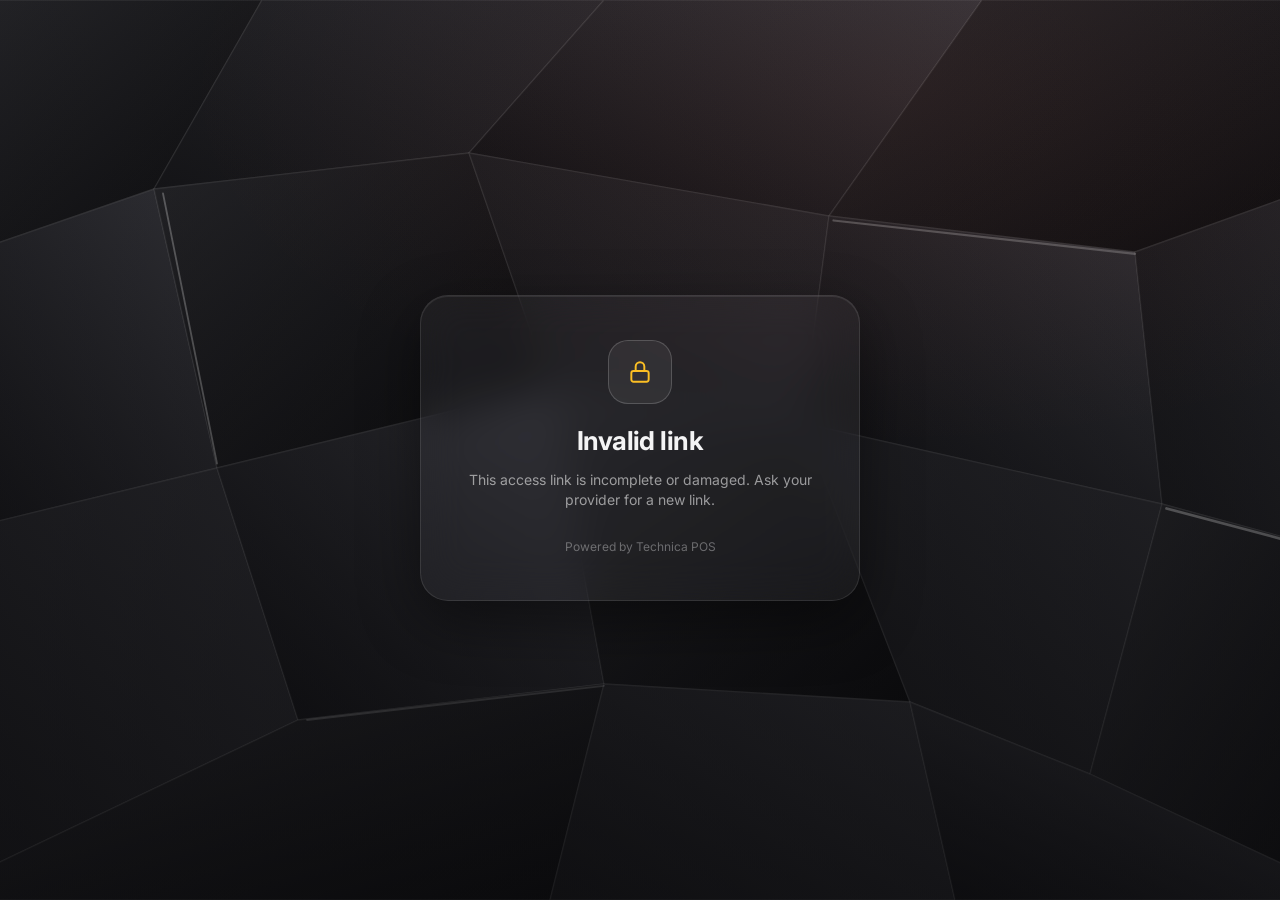
==== client.html @ 45d66b44 "Add files via upload" ====
<!DOCTYPE html>
<html lang="en">
<head>
  <meta charset="UTF-8" />
  <meta name="viewport" content="width=device-width, initial-scale=1.0" />
  <meta name="robots" content="noindex" />
  <title>POS</title>
  <link rel="icon" href="assets/favicon.svg" type="image/svg+xml" />
  <link rel="preconnect" href="https://fonts.googleapis.com" />
  <link rel="preconnect" href="https://fonts.gstatic.com" crossorigin />
  <link href="https://fonts.googleapis.com/css2?family=Inter:wght@400;500;600;700;800&display=swap" rel="stylesheet" />
  <link rel="stylesheet" href="css/styles.css" />
  <link rel="stylesheet" href="css/client.css" />
</head>
<body class="pos-body">
  <div class="bg" aria-hidden="true"></div>
  <div id="pos"></div>
  <div id="modal-root"></div>
  <div id="toast-root"></div>

  <script src="js/icons.js"></script>
  <script src="js/client.js"></script>
</body>
</html>
---- css/styles.css ----
:root {
  --bg: #08080a;
  --glass: rgba(255, 255, 255, 0.045);
  --glass-strong: rgba(255, 255, 255, 0.075);
  --glass-hover: rgba(255, 255, 255, 0.09);
  --border: rgba(255, 255, 255, 0.10);
  --border-strong: rgba(255, 255, 255, 0.18);
  --text: #f4f4f5;
  --muted: rgba(244, 244, 245, 0.58);
  --faint: rgba(244, 244, 245, 0.36);
  --accent: #f0533a;
  --accent-2: #f97316;
  --green: #34d399;
  --amber: #fbbf24;
  --red: #f87171;
  --blue: #60a5fa;
  --violet: #a78bfa;
  --radius: 20px;
  --radius-sm: 12px;
  --shadow: 0 20px 60px rgba(0, 0, 0, 0.45), inset 0 1px 0 rgba(255, 255, 255, 0.08);
  --blur: blur(22px) saturate(140%);
}

* { box-sizing: border-box; margin: 0; padding: 0; }
html, body { height: 100%; }
body {
  font-family: 'Inter', system-ui, -apple-system, Segoe UI, Roboto, sans-serif;
  background: var(--bg);
  color: var(--text);
  font-size: 14px;
  line-height: 1.45;
  -webkit-font-smoothing: antialiased;
}
.bg {
  position: fixed; inset: 0; z-index: -1;
  background: url('../assets/bg.svg') center / cover no-repeat, var(--bg);
}
.bg::after {
  content: ''; position: absolute; inset: 0;
  background: radial-gradient(1200px 600px at 70% 10%, rgba(240, 83, 58, 0.06), transparent 60%),
              linear-gradient(180deg, rgba(8, 8, 10, 0.15), rgba(8, 8, 10, 0.55));
}
a { color: inherit; text-decoration: none; }
button, input, select, textarea { font: inherit; color: inherit; }
button { cursor: pointer; background: none; border: none; }
.ic { flex-shrink: 0; display: block; }

/* ---------- Glass primitives ---------- */
.glass {
  background: var(--glass);
  border: 1px solid var(--border);
  border-radius: var(--radius);
  backdrop-filter: var(--blur);
  -webkit-backdrop-filter: var(--blur);
  box-shadow: var(--shadow);
}
.card { padding: 22px; }
.card-head { display: flex; align-items: center; justify-content: space-between; gap: 12px; margin-bottom: 18px; flex-wrap: wrap; }
.card-title { font-size: 15px; font-weight: 600; letter-spacing: -0.01em; }
.card-sub { color: var(--muted); font-size: 12.5px; margin-top: 2px; }

.btn {
  display: inline-flex; align-items: center; justify-content: center; gap: 8px;
  height: 40px; padding: 0 18px; border-radius: 999px;
  background: var(--glass-strong); border: 1px solid var(--border-strong);
  font-weight: 500; font-size: 13.5px; white-space: nowrap;
  transition: background .2s, transform .15s, border-color .2s;
}
.btn:hover { background: var(--glass-hover); border-color: rgba(255,255,255,.28); }
.btn:active { transform: scale(0.98); }
.btn-primary {
  background: linear-gradient(135deg, var(--accent), var(--accent-2));
  border-color: transparent; color: #fff;
  box-shadow: 0 8px 24px rgba(240, 83, 58, 0.3);
}
.btn-primary:hover { background: linear-gradient(135deg, #f46349, #fb8a3c); border-color: transparent; }
.btn-ghost { background: transparent; border-color: transparent; }
.btn-ghost:hover { background: var(--glass); }
.btn-sm { height: 32px; padding: 0 12px; font-size: 12.5px; }
.btn-icon { width: 40px; padding: 0; }
.btn-sm.btn-icon { width: 32px; }
.btn-danger:hover { color: var(--red); border-color: rgba(248,113,113,.4); }

.pill {
  display: inline-flex; align-items: center; gap: 6px;
  padding: 3px 10px; border-radius: 999px; font-size: 11.5px; font-weight: 600;
  border: 1px solid; white-space: nowrap;
}
.pill::before { content: ''; width: 6px; height: 6px; border-radius: 50%; background: currentColor; }
.pill.green { color: var(--green); background: rgba(52,211,153,.1); border-color: rgba(52,211,153,.25); }
.pill.amber { color: var(--amber); background: rgba(251,191,36,.1); border-color: rgba(251,191,36,.25); }
.pill.red { color: var(--red); background: rgba(248,113,113,.1); border-color: rgba(248,113,113,.25); }
.pill.blue { color: var(--blue); background: rgba(96,165,250,.1); border-color: rgba(96,165,250,.25); }
.pill.gray { color: var(--muted); background: rgba(255,255,255,.05); border-color: var(--border); }
.pill.violet { color: var(--violet); background: rgba(167,139,250,.1); border-color: rgba(167,139,250,.25); }

.tag { font-size: 11.5px; color: var(--muted); padding: 2px 9px; border-radius: 999px; background: rgba(255,255,255,.06); border: 1px solid var(--border); white-space: nowrap; }

.avatar {
  width: 34px; height: 34px; border-radius: 10px; flex-shrink: 0;
  display: grid; place-items: center; font-size: 12px; font-weight: 700; color: #fff;
}
.avatar.lg { width: 60px; height: 60px; border-radius: 16px; font-size: 20px; }

/* ---------- Inputs ---------- */
.field { display: flex; flex-direction: column; gap: 6px; }
.field label { font-size: 12px; color: var(--muted); font-weight: 500; }
.input, select.input, textarea.input {
  height: 42px; padding: 0 14px; border-radius: var(--radius-sm);
  background: rgba(0,0,0,.25); border: 1px solid var(--border);
  outline: none; transition: border-color .2s, background .2s; width: 100%;
}
textarea.input { height: auto; min-height: 84px; padding: 12px 14px; resize: vertical; }
select.input { appearance: none; padding-right: 36px;
  background-image: url("data:image/svg+xml,%3Csvg xmlns='http://www.w3.org/2000/svg' width='16' height='16' viewBox='0 0 24 24' fill='none' stroke='%23aaa' stroke-width='2'%3E%3Cpath d='m6 9 6 6 6-6'/%3E%3C/svg%3E");
  background-repeat: no-repeat; background-position: right 12px center; }
select.input option { background: #18181b; }
.input:focus { border-color: rgba(240,83,58,.6); background: rgba(0,0,0,.35); }
.input::placeholder { color: var(--faint); }

.search {
  display: flex; align-items: center; gap: 8px; height: 40px; padding: 0 14px;
  border-radius: 999px; background: rgba(0,0,0,.25); border: 1px solid var(--border); min-width: 220px;
}
.search input { background: none; border: none; outline: none; width: 100%; }
.search .ic { color: var(--faint); }

.seg { display: inline-flex; padding: 3px; border-radius: 999px; background: rgba(0,0,0,.3); border: 1px solid var(--border); gap: 2px; flex-wrap: wrap; }
.seg button { padding: 6px 13px; border-radius: 999px; font-size: 12.5px; color: var(--muted); font-weight: 500; transition: .2s; }
.seg button.active { background: rgba(255,255,255,.12); color: var(--text); }
.seg button:hover:not(.active) { color: var(--text); }

/* ---------- Login ---------- */
.login-wrap { min-height: 100vh; display: grid; place-items: center; padding: 24px; }
.login-brand { position: fixed; top: 24px; left: 28px; display: flex; align-items: center; gap: 10px; font-weight: 700; }
.login-card {
  position: relative; width: min(880px, 100%); min-height: 500px; overflow: hidden;
  display: grid; grid-template-columns: 1fr 1fr;
  border-radius: 28px;
}
.login-card .pane { padding: 56px 52px; display: flex; flex-direction: column; justify-content: center; transition: opacity .5s ease, transform .6s cubic-bezier(.7,0,.2,1); }
.login-card h1 { font-size: 30px; font-weight: 700; letter-spacing: -0.02em; margin-bottom: 26px; }
.login-card .welcome h2 { font-size: 36px; font-weight: 800; line-height: 1.05; letter-spacing: -0.02em; margin-bottom: 14px; }
.login-card .welcome p { color: var(--muted); max-width: 260px; margin-bottom: 26px; }
.line-input { display: flex; align-items: center; gap: 12px; border-bottom: 1px solid var(--border-strong); padding: 12px 2px; margin-bottom: 14px; transition: border-color .2s; }
.line-input:focus-within { border-color: var(--accent); }
.line-input input { flex: 1; background: none; border: none; outline: none; min-width: 0; }
.line-input .ic { color: var(--muted); }
.login-card .btn-block { width: 100%; height: 46px; margin-top: 14px; }
.login-meta { text-align: center; color: var(--muted); font-size: 12.5px; margin-top: 18px; }
.login-meta a, .login-meta button { color: var(--text); font-weight: 600; text-decoration: underline; text-underline-offset: 3px; }
.login-meta .forgot { display: block; margin-top: 6px; color: var(--faint); font-weight: 400; text-decoration: none; font-size: 12px; }
.login-hint { margin-top: 18px; font-size: 12px; color: var(--faint); text-align: center; padding: 10px; border: 1px dashed var(--border); border-radius: 12px; }
.login-error { color: var(--red); font-size: 12.5px; min-height: 18px; margin-top: 4px; }

/* Sliding glass panel */
.slider {
  position: absolute; top: 0; bottom: 0; left: 50%; width: 50%;
  background: linear-gradient(135deg, rgba(255,255,255,.10), rgba(255,255,255,.03));
  border-left: 1px solid var(--border-strong);
  clip-path: polygon(8% 0, 100% 0, 100% 100%, 0 100%);
  transition: transform .7s cubic-bezier(.7,0,.2,1), clip-path .7s cubic-bezier(.7,0,.2,1);
  z-index: 1; pointer-events: none;
}
.login-card.signup .slider { transform: translateX(-100%); clip-path: polygon(0 0, 100% 0, 92% 100%, 0 100%); }
.login-card .pane { position: relative; z-index: 2; }
.login-card .p-login { grid-column: 1; grid-row: 1; }
.login-card .p-hello { grid-column: 2; grid-row: 1; }
.login-card .p-welcome { grid-column: 1; grid-row: 1; }
.login-card .p-signup { grid-column: 2; grid-row: 1; }
.login-card .p-welcome, .login-card .p-signup { opacity: 0; pointer-events: none; }
.login-card.signup .p-login, .login-card.signup .p-hello { opacity: 0; pointer-events: none; }
.login-card.signup .p-welcome, .login-card.signup .p-signup { opacity: 1; pointer-events: auto; }
.login-card .p-login { transform: translateX(0); }
.login-card.signup .p-login { transform: translateX(-30px); }
.login-card .p-signup { transform: translateX(30px); }
.login-card.signup .p-signup { transform: translateX(0); }

/* ---------- Shell / Navbar ---------- */
.shell { max-width: 1320px; margin: 0 auto; padding: 18px 24px 60px; }
.navbar {
  position: sticky; top: 14px; z-index: 50;
  display: flex; align-items: center; gap: 10px;
  height: 60px; padding: 0 10px 0 18px; border-radius: 999px; margin-bottom: 28px;
  background: rgba(20, 20, 23, 0.55);
}
.brand { display: flex; align-items: center; gap: 10px; font-weight: 700; letter-spacing: -0.01em; margin-right: 14px; white-space: nowrap; }
.brand-mark {
  width: 32px; height: 32px; border-radius: 10px; display: grid; place-items: center; color: #fff;
  background: linear-gradient(135deg, var(--accent), var(--accent-2));
  box-shadow: 0 6px 16px rgba(240,83,58,.35);
}
.brand small { display: block; font-size: 10px; letter-spacing: .14em; color: var(--muted); font-weight: 600; }
.nav-links { display: flex; align-items: center; gap: 2px; position: relative; }
.nav-link {
  position: relative; display: flex; align-items: center; gap: 8px;
  padding: 9px 15px; border-radius: 999px; color: var(--muted); font-weight: 500; transition: color .2s, background .2s;
}
.nav-link:hover { color: var(--text); background: rgba(255,255,255,.05); }
.nav-link.active { color: var(--text); background: rgba(255,255,255,.1); box-shadow: inset 0 1px 0 rgba(255,255,255,.1); }
.nav-link.active::after { content: ''; position: absolute; left: 50%; bottom: 3px; width: 4px; height: 4px; margin-left: -2px; border-radius: 50%; background: var(--accent); }
.nav-right { margin-left: auto; display: flex; align-items: center; gap: 8px; }
.nav-search { min-width: 0; width: 200px; height: 38px; }
.user-chip { display: flex; align-items: center; gap: 10px; padding: 4px 4px 4px 4px; border-radius: 999px; position: relative; }
.user-chip .avatar { width: 34px; height: 34px; border-radius: 50%; background: linear-gradient(135deg, var(--accent), var(--accent-2)); }
.user-menu {
  position: absolute; right: 0; top: calc(100% + 10px); width: 220px; padding: 8px;
  display: none; flex-direction: column; gap: 2px; background: rgba(24,24,27,.85);
}
.user-menu.open { display: flex; }
.user-menu .who { padding: 10px 12px; border-bottom: 1px solid var(--border); margin-bottom: 6px; }
.user-menu .who b { display: block; }
.user-menu .who span { color: var(--muted); font-size: 12px; }
.menu-item { display: flex; align-items: center; gap: 10px; padding: 9px 12px; border-radius: 10px; color: var(--muted); width: 100%; text-align: left; }
.menu-item:hover { background: rgba(255,255,255,.06); color: var(--text); }
.nav-burger { display: none; }
.mobile-nav { display: none; }

/* ---------- Page ---------- */
.page-head { display: flex; align-items: flex-end; justify-content: space-between; gap: 16px; margin-bottom: 22px; flex-wrap: wrap; }
.page-head h1 { font-size: 28px; font-weight: 700; letter-spacing: -0.025em; }
.page-head p { color: var(--muted); margin-top: 4px; }
.page-actions { display: flex; gap: 10px; flex-wrap: wrap; }
.crumb { display: inline-flex; align-items: center; gap: 6px; color: var(--muted); font-size: 13px; margin-bottom: 14px; }
.crumb:hover { color: var(--text); }

.grid { display: grid; gap: 18px; }
.stats { grid-template-columns: repeat(4, 1fr); margin-bottom: 18px; }
.stat { padding: 20px 22px; transition: transform .25s, border-color .25s; }
.stat:hover { transform: translateY(-4px); border-color: var(--border-strong); }
.stat-top { display: flex; align-items: center; justify-content: space-between; color: var(--muted); font-size: 13px; }
.stat-icon { width: 36px; height: 36px; border-radius: 11px; display: grid; place-items: center; background: rgba(255,255,255,.06); border: 1px solid var(--border); color: var(--text); }
.stat-value { font-size: 28px; font-weight: 700; letter-spacing: -0.02em; margin: 10px 0 4px; }
.stat-change { font-size: 12.5px; color: var(--green); display: flex; align-items: center; gap: 4px; }
.stat-change.down { color: var(--red); }
.stat-change span { color: var(--faint); margin-left: 2px; }

.row-2-1 { grid-template-columns: 2fr 1fr; margin-bottom: 18px; }
.row-1-1 { grid-template-columns: 1fr 1fr; }

/* Chart */
.chart-wrap { position: relative; height: 230px; }
.chart-wrap svg { width: 100%; height: 100%; overflow: visible; }
.chart-tip { position: absolute; pointer-events: none; padding: 8px 12px; border-radius: 10px; background: rgba(24,24,27,.92); border: 1px solid var(--border-strong); font-size: 12px; white-space: nowrap; transform: translate(-50%, -120%); opacity: 0; transition: opacity .15s; }
.chart-tip b { display: block; font-size: 13px; }

.donut-wrap { display: flex; flex-direction: column; align-items: center; gap: 20px; }
.donut { position: relative; width: 160px; height: 160px; }
.donut-center { position: absolute; inset: 0; display: grid; place-content: center; text-align: center; }
.donut-center b { font-size: 26px; font-weight: 700; }
.donut-center span { font-size: 11px; color: var(--muted); letter-spacing: .08em; text-transform: uppercase; }
.legend { width: 100%; display: flex; flex-direction: column; gap: 9px; }
.legend-row { display: flex; align-items: center; gap: 10px; font-size: 13px; }
.legend-row i { width: 9px; height: 9px; border-radius: 50%; }
.legend-row span { color: var(--muted); }
.legend-row b { margin-left: auto; font-weight: 600; }

/* Tables */
.table-wrap { overflow-x: auto; margin: 0 -22px; padding: 0 22px; }
table { width: 100%; border-collapse: collapse; min-width: 640px; }
th { text-align: left; font-size: 11px; font-weight: 600; letter-spacing: .08em; text-transform: uppercase; color: var(--faint); padding: 0 12px 12px; border-bottom: 1px solid var(--border); white-space: nowrap; }
td { padding: 13px 12px; border-bottom: 1px solid rgba(255,255,255,.05); vertical-align: middle; }
tr:last-child td { border-bottom: none; }
tbody tr { transition: background .15s; }
tbody tr.clickable { cursor: pointer; }
tbody tr.clickable:hover { background: rgba(255,255,255,.04); }
th:first-child, td:first-child { padding-left: 0; }
th:last-child, td:last-child { padding-right: 0; }
.cell-main { display: flex; align-items: center; gap: 12px; }
.cell-main b { font-weight: 600; display: block; }
.cell-main small { color: var(--faint); font-size: 12px; }
.mono { font-family: ui-monospace, 'SF Mono', Menlo, monospace; font-size: 12.5px; color: var(--muted); }
.num { text-align: right; font-variant-numeric: tabular-nums; }
.muted { color: var(--muted); }
.empty { text-align: center; color: var(--muted); padding: 40px 0; }

/* Feed */
.feed { display: flex; flex-direction: column; gap: 4px; }
.feed-item { display: flex; gap: 12px; padding: 10px; border-radius: 12px; transition: background .15s; cursor: pointer; }
.feed-item:hover { background: rgba(255,255,255,.04); }
.feed-icon { width: 30px; height: 30px; border-radius: 9px; display: grid; place-items: center; background: rgba(255,255,255,.06); border: 1px solid var(--border); flex-shrink: 0; }
.feed-item b { font-weight: 500; display: block; font-size: 13.5px; }
.feed-item span { font-size: 12px; color: var(--faint); }
.feed-item .amt { margin-left: auto; font-weight: 600; font-variant-numeric: tabular-nums; white-space: nowrap; }

/* Toolbar */
.toolbar { display: flex; align-items: center; gap: 12px; flex-wrap: wrap; margin-bottom: 18px; }
.toolbar .search { flex: 1; max-width: 360px; }
.toolbar .spacer { flex: 1; }

/* Customer cards */
.cust-grid { grid-template-columns: repeat(auto-fill, minmax(290px, 1fr)); }
.cust-card { padding: 20px; cursor: pointer; transition: transform .25s, border-color .25s, background .25s; display: flex; flex-direction: column; gap: 16px; }
.cust-card:hover { transform: translateY(-4px); border-color: var(--border-strong); background: rgba(255,255,255,.06); }
.cust-card .top { display: flex; gap: 12px; align-items: flex-start; }
.cust-card .top b { font-size: 15px; font-weight: 600; display: block; }
.cust-card .top span { font-size: 12.5px; color: var(--muted); }
.cust-card .top .pill { margin-left: auto; }
.cust-card .meta { display: grid; grid-template-columns: repeat(3, 1fr); gap: 8px; padding-top: 14px; border-top: 1px solid var(--border); }
.cust-card .meta div span { display: block; font-size: 11px; color: var(--faint); text-transform: uppercase; letter-spacing: .06em; }
.cust-card .meta div b { font-weight: 600; font-size: 14px; }

/* Customer detail */
.hero { padding: 26px; display: flex; gap: 20px; align-items: center; flex-wrap: wrap; margin-bottom: 18px; }
.hero h1 { font-size: 26px; font-weight: 700; letter-spacing: -0.02em; display: flex; align-items: center; gap: 12px; flex-wrap: wrap; }
.hero .sub { display: flex; gap: 16px; flex-wrap: wrap; color: var(--muted); margin-top: 8px; font-size: 13px; }
.hero .sub span { display: inline-flex; align-items: center; gap: 6px; }
.hero .page-actions { margin-left: auto; }
.tabs { margin-bottom: 18px; }
.info-list { display: flex; flex-direction: column; }
.info-list div { display: flex; justify-content: space-between; gap: 12px; padding: 11px 0; border-bottom: 1px solid rgba(255,255,255,.05); }
.info-list div:last-child { border-bottom: none; }
.info-list span { color: var(--muted); }
.info-list b { font-weight: 500; text-align: right; }

/* Contacts */
.contact-grid { grid-template-columns: repeat(auto-fill, minmax(260px, 1fr)); }
.contact-card { padding: 20px; display: flex; flex-direction: column; gap: 14px; transition: border-color .2s; }
.contact-card:hover { border-color: var(--border-strong); }
.contact-card .top { display: flex; gap: 12px; align-items: center; }
.contact-card .top b { display: block; font-weight: 600; }
.contact-card .top span { font-size: 12.5px; color: var(--muted); }
.contact-card .lines { display: flex; flex-direction: column; gap: 8px; font-size: 13px; color: var(--muted); }
.contact-card .lines a, .contact-card .lines div { display: flex; align-items: center; gap: 8px; overflow: hidden; }
.contact-card .lines a:hover { color: var(--text); }
.contact-card .lines a span { overflow: hidden; text-overflow: ellipsis; white-space: nowrap; }
.contact-card .foot { display: flex; align-items: center; gap: 8px; padding-top: 12px; border-top: 1px solid var(--border); }
.contact-card .foot .company { font-size: 12.5px; color: var(--muted); display: flex; align-items: center; gap: 6px; overflow: hidden; white-space: nowrap; text-overflow: ellipsis; }
.contact-card .foot .company:hover { color: var(--text); }
.contact-card .foot .btn { margin-left: auto; }

/* Sale order form */
.so-layout { grid-template-columns: 1fr 340px; align-items: start; }
.form-grid { display: grid; grid-template-columns: repeat(3, 1fr); gap: 14px; }
.lines-table td { padding: 8px 6px; }
.lines-table th { padding: 0 6px 10px; }
.lines-table .input { height: 38px; padding: 0 10px; }
.lines-table select.input { padding-right: 30px; }
.lines-table td:first-child { min-width: 260px; }
.lines-table input[type=number] { width: 84px; text-align: right; }
.summary { position: sticky; top: 96px; }
.summary-row { display: flex; justify-content: space-between; padding: 9px 0; color: var(--muted); font-variant-numeric: tabular-nums; }
.summary-row b { color: var(--text); font-weight: 500; }
.summary-total { display: flex; justify-content: space-between; align-items: baseline; padding-top: 16px; margin-top: 8px; border-top: 1px solid var(--border); }
.summary-total span { color: var(--muted); }
.summary-total b { font-size: 28px; font-weight: 700; letter-spacing: -0.02em; }
.summary .btn { width: 100%; margin-top: 10px; }
.cust-mini { display: flex; gap: 12px; align-items: center; padding: 12px; border-radius: 14px; background: rgba(0,0,0,.2); border: 1px solid var(--border); margin-bottom: 14px; }
.cust-mini b { display: block; font-weight: 600; }
.cust-mini span { font-size: 12px; color: var(--muted); }

/* Status steps */
.steps { display: flex; gap: 6px; flex-wrap: wrap; }
.step { display: flex; align-items: center; gap: 8px; padding: 7px 14px 7px 10px; border-radius: 999px; font-size: 12.5px; color: var(--faint); border: 1px solid var(--border); }
.step i { width: 20px; height: 20px; border-radius: 50%; display: grid; place-items: center; background: rgba(255,255,255,.06); font-style: normal; font-size: 11px; }
.step.done { color: var(--text); }
.step.done i { background: var(--green); color: #052e1c; }
.step.current { color: var(--text); border-color: rgba(240,83,58,.5); background: rgba(240,83,58,.08); }
.step.current i { background: var(--accent); color: #fff; }

/* Modal */
.modal-back { position: fixed; inset: 0; background: rgba(0,0,0,.55); backdrop-filter: blur(4px); z-index: 100; display: grid; place-items: center; padding: 20px; animation: fade .2s; }
.modal { width: min(520px, 100%); max-height: calc(100vh - 40px); overflow: auto; padding: 26px; background: rgba(28,28,32,.85); animation: pop .25s cubic-bezier(.2,.9,.3,1.2); }
.modal h2 { font-size: 19px; font-weight: 700; margin-bottom: 4px; }
.modal .card-sub { margin-bottom: 20px; }
.modal .form-grid { grid-template-columns: 1fr 1fr; }
.modal .full { grid-column: 1 / -1; }
.modal-actions { display: flex; justify-content: flex-end; gap: 10px; margin-top: 22px; }
.check { display: flex; align-items: center; gap: 10px; font-size: 13px; color: var(--muted); cursor: pointer; }
.check input { accent-color: var(--accent); width: 16px; height: 16px; }

/* Toast */
#toast-root { position: fixed; bottom: 24px; left: 50%; transform: translateX(-50%); z-index: 200; display: flex; flex-direction: column; gap: 8px; align-items: center; }
.toast { display: flex; align-items: center; gap: 10px; padding: 12px 18px; border-radius: 999px; background: rgba(24,24,27,.9); border: 1px solid var(--border-strong); box-shadow: var(--shadow); animation: up .3s; font-size: 13.5px; }
.toast .ic { color: var(--green); }

@keyframes fade { from { opacity: 0; } }
@keyframes pop { from { opacity: 0; transform: scale(.96) translateY(10px); } }
@keyframes up { from { opacity: 0; transform: translateY(12px); } }
.view { animation: up .35s ease; }

/* ---------- Responsive ---------- */
@media (max-width: 1100px) {
  .nav-search { display: none; }
  .so-layout { grid-template-columns: 1fr; }
  .summary { position: static; }
}
@media (max-width: 960px) {
  .stats { grid-template-columns: repeat(2, 1fr); }
  .row-2-1, .row-1-1 { grid-template-columns: 1fr; }
  .nav-links { display: none; }
  .nav-burger { display: inline-flex; }
  .mobile-nav { display: none; position: sticky; top: 84px; z-index: 49; margin: -18px 0 22px; padding: 8px; flex-direction: column; gap: 2px; background: rgba(20,20,23,.85); }
  .mobile-nav.open { display: flex; }
  .mobile-nav .nav-link { padding: 12px 14px; border-radius: 12px; }
  .mobile-nav .nav-link.active::after { display: none; }
}
@media (max-width: 720px) {
  .shell { padding: 12px 14px 50px; }
  .navbar { top: 10px; height: 56px; padding: 0 8px 0 14px; margin-bottom: 22px; }
  .brand small { display: none; }
  .page-head h1 { font-size: 23px; }
  .stats { gap: 12px; }
  .stat { padding: 16px; }
  .stat-value { font-size: 22px; }
  .card { padding: 18px; }
  .table-wrap { margin: 0 -18px; padding: 0 18px; }
  .form-grid, .modal .form-grid { grid-template-columns: 1fr; }
  .toolbar .search { max-width: none; min-width: 100%; }
  .hero .page-actions { margin-left: 0; width: 100%; }
  .login-card { grid-template-columns: 1fr; min-height: 0; }
  .login-card .pane { padding: 36px 26px; grid-column: 1 !important; }
  .login-card .p-login, .login-card .p-signup { grid-row: 1; }
  .login-card .p-hello, .login-card .p-welcome { grid-row: 2; padding-top: 28px; border-top: 1px solid var(--border); background: rgba(255,255,255,.04); }
  .login-card .slider { display: none; }
  .login-card.signup .p-login, .login-card.signup .p-hello { display: none; }
  .login-card:not(.signup) .p-signup, .login-card:not(.signup) .p-welcome { display: none; }
  .login-card .welcome h2 { font-size: 28px; }
  .login-brand { position: static; margin-bottom: 18px; }
  .login-wrap { display: flex; flex-direction: column; justify-content: center; }
}
@media (max-width: 420px) {
  .stats { grid-template-columns: 1fr 1fr; }
  .stat-top span { font-size: 12px; }
  .user-chip .name { display: none; }
}
@media (max-width: 720px) { .hide-sm { display: none; } .navbar .btn-primary.btn-sm { width: 34px; padding: 0; } }
@media print { .navbar, .mobile-nav, .page-actions, .crumb, .steps, .bg { display: none !important; } body { background: #fff; color: #000; } .glass { box-shadow: none; border-color: #ddd; background: #fff; } }
.grid > * { min-width: 0; }
.stat-change.down .ic { transform: rotate(90deg); }
@media (min-width: 961px) { .chart-wrap { height: 300px; } }

/* ---------- Licensing & access ---------- */
.lic-grid { display: flex; gap: 22px; flex-wrap: wrap; }
.lic-grid .seg { align-self: flex-start; }
.lic-hint { display: flex; align-items: flex-start; gap: 8px; margin-top: 14px; padding: 11px 14px; border-radius: 12px; background: rgba(0,0,0,.2); border: 1px solid var(--border); color: var(--muted); font-size: 12.5px; }
.lic-hint .ic { margin-top: 2px; color: var(--accent-2); }
.unit-suffix { font-size: 11px; color: var(--faint); margin-top: 3px; }
.access-box { display: flex; flex-direction: column; padding: 4px 14px; border-radius: 14px; background: rgba(0,0,0,.22); border: 1px solid var(--border); }
.access-row { display: flex; justify-content: space-between; align-items: center; gap: 12px; padding: 10px 0; border-bottom: 1px solid rgba(255,255,255,.05); font-size: 13px; }
.access-row:last-child { border-bottom: none; }
.access-row span { color: var(--muted); }
.access-row b { font-weight: 500; text-align: right; }
.access-row a:hover { color: var(--text); text-decoration: underline; }
.notice { margin-top: 12px; padding: 11px 14px; border-radius: 12px; font-size: 12.5px; color: var(--amber); background: rgba(251,191,36,.08); border: 1px solid rgba(251,191,36,.25); }
.link-field { display: flex; gap: 8px; }
.link-field .input { font-family: ui-monospace, Menlo, monospace; font-size: 12px; color: var(--muted); }
.share-row { display: flex; gap: 8px; flex-wrap: wrap; margin-top: 12px; }
.access-card { display: flex; align-items: center; justify-content: space-between; gap: 16px; flex-wrap: wrap; }
.access-card-main { display: flex; align-items: center; gap: 14px; min-width: 0; }
.access-card .card-sub { margin-top: 4px; }
---- css/client.css ----
/* Customer POS — builds on styles.css tokens and glass primitives */
.pos-body { overflow-x: hidden; }
#pos { max-width: 1480px; margin: 0 auto; padding: 14px 18px 18px; min-height: 100vh; display: flex; flex-direction: column; }

/* Top bar */
.pos-top { display: flex; align-items: center; gap: 14px; height: 64px; padding: 0 10px 0 12px; border-radius: 999px; margin-bottom: 16px; background: rgba(20,20,23,.55); }
.pos-brand { display: flex; align-items: center; gap: 12px; min-width: 0; }
.pos-brand b { display: block; font-weight: 700; white-space: nowrap; overflow: hidden; text-overflow: ellipsis; }
.pos-brand span { display: block; font-size: 11.5px; color: var(--muted); white-space: nowrap; }
.pos-logo { width: 42px; height: 42px; border-radius: 50%; display: grid; place-items: center; font-weight: 800; font-size: 14px; color: #fff; flex-shrink: 0;
  background: linear-gradient(135deg, var(--accent), var(--accent-2)); box-shadow: 0 6px 16px rgba(240,83,58,.35); }
.pos-tabs { display: flex; gap: 4px; margin-left: 18px; padding: 4px; border-radius: 999px; background: rgba(0,0,0,.25); border: 1px solid var(--border); }
.pos-tabs button { display: flex; align-items: center; gap: 8px; padding: 8px 16px; border-radius: 999px; color: var(--muted); font-weight: 500; transition: .2s; }
.pos-tabs button.active { background: rgba(255,255,255,.12); color: var(--text); }
.pos-tabs button:hover:not(.active) { color: var(--text); }
.pos-right { margin-left: auto; display: flex; align-items: center; gap: 10px; }
.lic-chip { display: flex; align-items: center; gap: 7px; height: 34px; padding: 0 13px; border-radius: 999px; font-size: 12px; color: var(--muted); background: rgba(255,255,255,.05); border: 1px solid var(--border); white-space: nowrap; }
.lic-chip:hover { color: var(--text); }
.lic-chip.warn { color: var(--amber); border-color: rgba(251,191,36,.35); background: rgba(251,191,36,.08); }
.pos-clock { font-variant-numeric: tabular-nums; font-weight: 600; padding: 0 6px; }
.avatar.cashier { width: 40px; height: 40px; border-radius: 50%; background: linear-gradient(135deg, #3b82f6, #6366f1); }

#pos-main { flex: 1; display: flex; flex-direction: column; min-height: 0; }

/* Register layout */
.pos-grid { flex: 1; display: grid; grid-template-columns: 1fr 390px; gap: 16px; min-height: 0; height: calc(100vh - 110px); }
.pos-menu { display: flex; flex-direction: column; min-height: 0; }
.pos-tools { display: flex; gap: 10px; margin-bottom: 12px; }
.pos-tools .search { flex: 1; max-width: 420px; }
.cat-row { display: flex; gap: 8px; overflow-x: auto; padding-bottom: 4px; margin-bottom: 14px; scrollbar-width: none; }
.cat-row::-webkit-scrollbar { display: none; }
.cat-row button { flex-shrink: 0; padding: 9px 18px; border-radius: 999px; font-weight: 500; color: var(--muted); background: var(--glass); border: 1px solid var(--border); backdrop-filter: var(--blur); -webkit-backdrop-filter: var(--blur); transition: .2s; }
.cat-row button:hover { color: var(--text); }
.cat-row button.active { color: #fff; background: linear-gradient(135deg, var(--accent), var(--accent-2)); border-color: transparent; }
.item-grid { flex: 1; overflow-y: auto; display: grid; grid-template-columns: repeat(auto-fill, minmax(150px, 1fr)); gap: 12px; align-content: start; padding: 2px 4px 20px 2px; }
.item { position: relative; display: flex; flex-direction: column; align-items: flex-start; gap: 4px; padding: 16px; min-height: 132px; text-align: left; border-radius: 18px; transition: transform .15s, border-color .2s, background .2s; }
.item:hover { border-color: var(--border-strong); background: rgba(255,255,255,.07); }
.item:active { transform: scale(.97); }
.item.bump { animation: bump .25s; }
@keyframes bump { 50% { transform: scale(.94); } }
.item-e { font-size: 30px; line-height: 1; margin-bottom: auto; }
.item-n { font-weight: 600; font-size: 13.5px; line-height: 1.25; margin-top: 12px; }
.item-p { color: var(--muted); font-size: 13px; font-variant-numeric: tabular-nums; }
.item-badge { position: absolute; top: 10px; right: 10px; min-width: 24px; height: 24px; padding: 0 7px; border-radius: 999px; display: grid; place-items: center; font-size: 12px; font-weight: 700; color: #fff; background: linear-gradient(135deg, var(--accent), var(--accent-2)); }

/* Ticket */
.ticket { display: flex; flex-direction: column; min-height: 0; padding: 18px; border-radius: 24px; background: rgba(22,22,26,.6); }
.ticket-head { display: flex; align-items: center; justify-content: space-between; margin-bottom: 14px; }
.ticket-head b { display: block; font-size: 16px; }
.ticket-head span { font-size: 12px; color: var(--muted); }
.sheet-close { display: none; }
.ticket-types { width: 100%; margin-bottom: 12px; }
.ticket-types button { flex: 1; }
.ticket-sub { display: flex; align-items: center; gap: 10px; margin-bottom: 12px; }
.ticket-sub label { display: flex; align-items: center; gap: 6px; color: var(--muted); font-size: 13px; width: 70px; flex-shrink: 0; }
.ticket-sub .input { height: 38px; }
.ticket-lines { flex: 1; overflow-y: auto; margin: 0 -6px; padding: 0 6px; min-height: 80px; border-top: 1px solid var(--border); }
.tl { display: grid; grid-template-columns: 30px 1fr auto 64px; align-items: center; gap: 10px; padding: 11px 0; border-bottom: 1px solid rgba(255,255,255,.05); }
.tl-e { font-size: 20px; text-align: center; }
.tl-n { min-width: 0; }
.tl-n b { display: block; font-weight: 500; font-size: 13.5px; white-space: nowrap; overflow: hidden; text-overflow: ellipsis; }
.tl-n span { font-size: 12px; color: var(--faint); }
.tl-t { text-align: right; font-weight: 600; font-variant-numeric: tabular-nums; }
.stepper { display: flex; align-items: center; gap: 2px; padding: 3px; border-radius: 999px; background: rgba(0,0,0,.3); border: 1px solid var(--border); }
.stepper button { width: 26px; height: 26px; border-radius: 50%; display: grid; place-items: center; color: var(--muted); }
.stepper button:hover { background: rgba(255,255,255,.1); color: var(--text); }
.stepper b { min-width: 20px; text-align: center; font-size: 13px; }
.ticket-empty { height: 100%; min-height: 140px; display: flex; flex-direction: column; align-items: center; justify-content: center; gap: 10px; color: var(--faint); font-size: 13px; }
.ticket-foot { padding-top: 10px; border-top: 1px solid var(--border); }
.ticket-foot .summary-row { padding: 5px 0; }
.ticket-foot .summary-total { padding-top: 10px; margin-top: 6px; }
.ticket-foot .summary-total b { font-size: 26px; }
.lbp { display: block; font-size: 11.5px; color: var(--faint); font-variant-numeric: tabular-nums; }
.ticket-actions { display: grid; grid-template-columns: 100px 1fr; gap: 10px; margin-top: 14px; }
.ticket-actions .btn { height: 50px; font-size: 14.5px; }
.btn:disabled { opacity: .4; pointer-events: none; }
.sheet-bar { display: none; }

/* Payment */
.pay-methods { display: grid; grid-template-columns: repeat(auto-fit, minmax(110px, 1fr)); gap: 10px; margin-bottom: 18px; }
.pay-methods button { display: flex; flex-direction: column; align-items: center; gap: 8px; padding: 16px 10px; border-radius: 16px; border: 1px solid var(--border); background: rgba(0,0,0,.2); color: var(--muted); font-weight: 500; transition: .2s; }
.pay-methods button.active { color: var(--text); border-color: rgba(240,83,58,.6); background: rgba(240,83,58,.1); }
.quick { display: flex; gap: 8px; flex-wrap: wrap; margin-top: 10px; }
.change { display: flex; justify-content: space-between; margin-top: 16px; padding: 14px 16px; border-radius: 14px; background: rgba(0,0,0,.25); border: 1px solid var(--border); color: var(--muted); }
.change b { font-size: 18px; }
.pay-note { display: flex; gap: 10px; align-items: flex-start; padding: 14px 16px; border-radius: 14px; background: rgba(0,0,0,.25); border: 1px solid var(--border); color: var(--muted); font-size: 13px; }

/* Receipt */
.rcpt { text-align: center; }
.rcpt-ok { width: 56px; height: 56px; margin: 0 auto 14px; border-radius: 50%; display: grid; place-items: center; color: #052e1c; background: var(--green); box-shadow: 0 10px 30px rgba(52,211,153,.35); }
.paper { margin-top: 18px; padding: 18px; border-radius: 14px; background: #f5f5f4; color: #18181b; text-align: left; font-family: ui-monospace, Menlo, monospace; font-size: 12.5px; display: flex; flex-direction: column; gap: 5px; }
.paper > b { text-align: center; font-size: 14px; font-family: Inter, sans-serif; }
.paper > span { text-align: center; color: #57534e; }
.paper hr { border: none; border-top: 1px dashed #a8a29e; margin: 6px 0; }
.paper > div { display: flex; justify-content: space-between; gap: 10px; }
.paper-total { font-weight: 700; font-size: 14px; }

/* Sales page */
.pos-page { padding-bottom: 30px; }

/* Lock screen */
.lock-wrap { min-height: calc(100vh - 32px); display: grid; place-items: center; padding: 20px; }
.lock-card { width: min(440px, 100%); padding: 44px 36px; text-align: center; border-radius: 28px; }
.lock-icon { width: 64px; height: 64px; margin: 0 auto 18px; border-radius: 20px; display: grid; place-items: center; background: rgba(255,255,255,.06); border: 1px solid var(--border-strong); color: var(--amber); }
.lock-biz { font-size: 12px; letter-spacing: .12em; text-transform: uppercase; color: var(--muted); margin-bottom: 8px; }
.lock-card h1 { font-size: 26px; font-weight: 700; letter-spacing: -0.02em; margin-bottom: 10px; }
.lock-card p { color: var(--muted); }
.lock-foot { margin-top: 28px; font-size: 12px; color: var(--faint); }

/* Responsive */
@media (max-width: 1100px) {
  .pos-grid { grid-template-columns: 1fr 340px; }
  .pos-clock { display: none; }
}
@media (max-width: 860px) {
  #pos { padding: 10px 12px 90px; }
  .pos-top { height: 58px; gap: 8px; }
  .pos-brand span { display: none; }
  .pos-tabs { margin-left: auto; }
  .pos-tabs button { padding: 8px 11px; }
  .pos-tabs button span { display: none; }
  .pos-right { margin-left: 0; }
  .lic-chip span { display: none; }
  .lic-chip { width: 34px; padding: 0; justify-content: center; }
  .avatar.cashier { display: none; }
  .pos-grid { display: block; height: auto; }
  .item-grid { overflow: visible; grid-template-columns: repeat(auto-fill, minmax(140px, 1fr)); gap: 10px; }
  .item { min-height: 118px; padding: 14px; }
  .ticket { position: fixed; inset: 0; z-index: 90; border-radius: 0; transform: translateY(100%); transition: transform .35s cubic-bezier(.2,.9,.3,1); background: rgba(16,16,19,.97); padding: 18px 16px calc(18px + env(safe-area-inset-bottom)); }
  .ticket.open { transform: none; }
  .sheet-close { display: inline-flex; }
  .sheet-bar { position: fixed; left: 12px; right: 12px; bottom: 14px; z-index: 80; height: 56px; padding: 0 20px 0 10px; border-radius: 999px; display: flex; align-items: center; gap: 12px; color: #fff; font-weight: 600;
    background: linear-gradient(135deg, var(--accent), var(--accent-2)); box-shadow: 0 12px 30px rgba(240,83,58,.4); transform: translateY(140%); transition: transform .3s; }
  .sheet-bar.show { transform: none; }
  .sheet-bar b { margin-left: auto; }
  .sb-count { min-width: 36px; height: 36px; border-radius: 50%; display: grid; place-items: center; background: rgba(0,0,0,.2); }
  .lock-card { padding: 36px 24px; }
}
@media (min-width: 861px) { .sheet-bar { display: none !important; } }
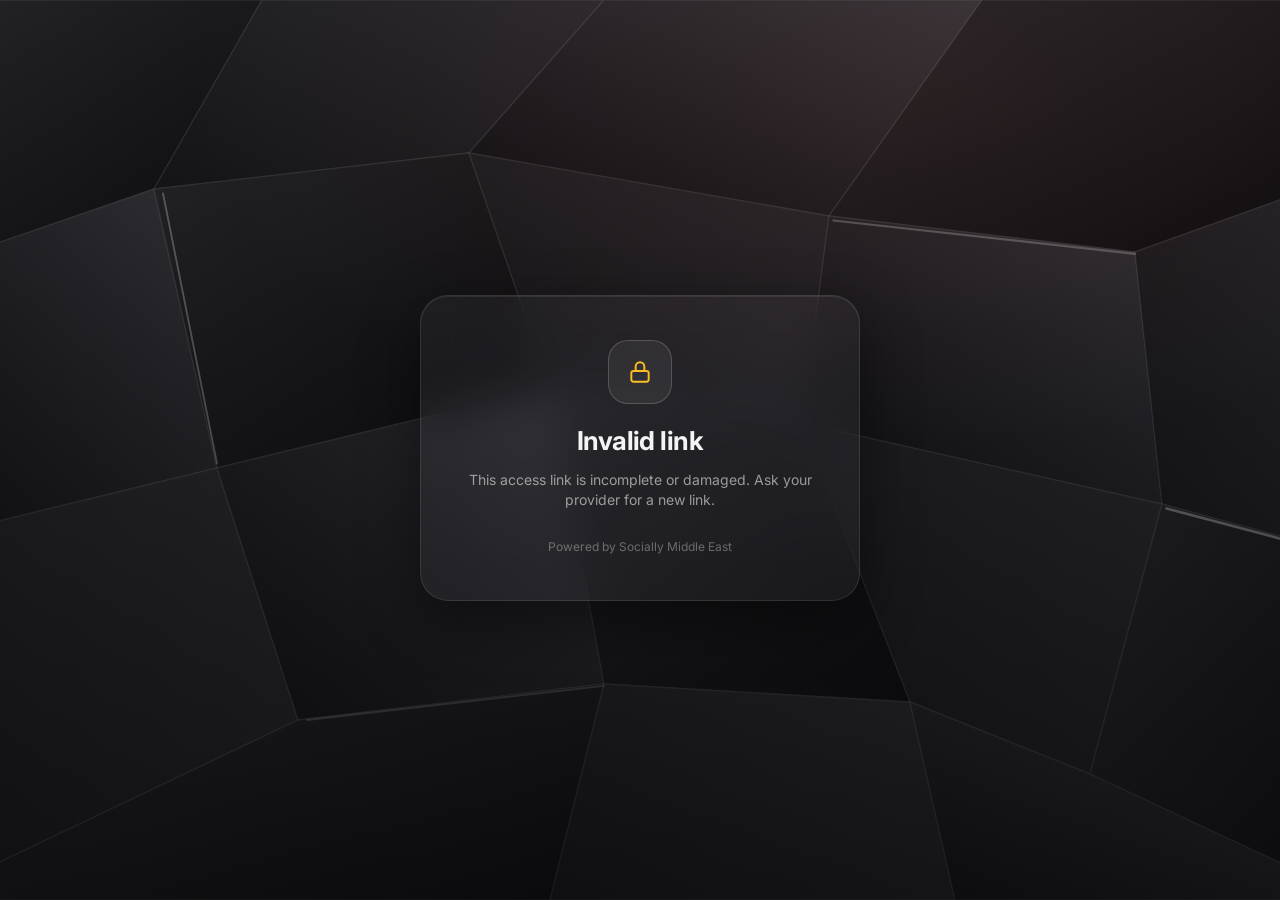
==== commit 05000081: "Add files via upload" ====
--- a/client.html
+++ b/client.html
@@ -19,6 +19,7 @@
   <div id="toast-root"></div>
 
   <script src="js/icons.js"></script>
+  <script src="js/nav-fx.js"></script>
   <script src="js/client.js"></script>
 </body>
 </html>
--- a/css/styles.css
+++ b/css/styles.css
@@ -449,3 +449,63 @@
 .access-card { display: flex; align-items: center; justify-content: space-between; gap: 16px; flex-wrap: wrap; }
 .access-card-main { display: flex; align-items: center; gap: 14px; min-width: 0; }
 .access-card .card-sub { margin-top: 4px; }
+.link-btn { gap: 6px; }
+.card-link { align-self: flex-start; }
+
+/* ---------- Nav FX: liquid sliding highlight ---------- */
+.fx { position: relative; isolation: isolate; }
+.fx > [data-fx] { position: relative; z-index: 1; transition: color .35s ease; }
+.fx > [data-fx].active { background: transparent !important; box-shadow: none !important; }
+.fx > [data-fx]:hover { background: transparent; }
+.fx > .nav-link.active::after { display: none; }
+.fx > [data-fx].arriving { color: var(--muted); }
+.fx > [data-fx].active .ic { transition: transform .4s cubic-bezier(.3,1.8,.5,1), color .3s; }
+.fx > [data-fx].active:not(.arriving) .ic { color: var(--accent-2); animation: icon-pop .5s cubic-bezier(.3,1.8,.5,1); }
+@keyframes icon-pop { 0% { transform: scale(.6) rotate(-12deg); } 60% { transform: scale(1.18) rotate(4deg); } 100% { transform: none; } }
+
+.nav-ind, .nav-hover { position: absolute; top: 0; bottom: 0; border-radius: 999px; z-index: 0; pointer-events: none; }
+.pos-tabs .nav-ind, .pos-tabs .nav-hover { top: 4px; bottom: 4px; }
+.nav-ind {
+  background: linear-gradient(180deg, rgba(255,255,255,.17), rgba(255,255,255,.05));
+  box-shadow: inset 0 1px 0 rgba(255,255,255,.22), inset 0 -1px 0 rgba(255,255,255,.04), 0 0 0 1px rgba(255,255,255,.08), 0 8px 22px rgba(0,0,0,.35), 0 0 22px rgba(240,83,58,.12);
+  transition: left .5s cubic-bezier(.45,1.45,.4,1), right .5s cubic-bezier(.45,1.45,.4,1), opacity .2s;
+  transform-origin: center;
+}
+/* leading edge rushes ahead, trailing edge follows → stretch */
+.nav-ind.go-right { transition: right .34s cubic-bezier(.3,1.25,.5,1), left .52s cubic-bezier(.55,1.5,.4,1) .07s; }
+.nav-ind.go-left  { transition: left .34s cubic-bezier(.3,1.25,.5,1), right .52s cubic-bezier(.55,1.5,.4,1) .07s; }
+.nav-ind.moving { animation: squish .55s ease; }
+@keyframes squish { 35% { transform: scaleY(.78); } 70% { transform: scaleY(1.06); } 100% { transform: none; } }
+/* glowing accent bar under the pill */
+.nav-ind::after {
+  content: ''; position: absolute; left: 50%; bottom: -1px; width: 18px; height: 3px; margin-left: -9px; border-radius: 3px;
+  background: linear-gradient(90deg, var(--accent), var(--accent-2)); box-shadow: 0 0 10px 1px rgba(240,83,58,.8), 0 0 22px 4px rgba(249,115,22,.35);
+  transition: width .3s, margin-left .3s;
+}
+.pos-tabs .nav-ind::after { bottom: -4px; }
+.nav-ind.moving::after { width: 34px; margin-left: -17px; }
+/* light sweep on landing */
+.nav-ind::before {
+  content: ''; position: absolute; inset: 0; border-radius: inherit;
+  background: linear-gradient(110deg, transparent 38%, rgba(255,255,255,.32) 50%, transparent 62%) no-repeat;
+  background-size: 260% 100%; background-position: 160% 0; opacity: 0;
+}
+.nav-ind.arrived::before { animation: sweep .75s ease; }
+@keyframes sweep { 0% { opacity: 1; background-position: 160% 0; } 100% { opacity: 1; background-position: -60% 0; } }
+.nav-hover { background: rgba(255,255,255,.055); box-shadow: inset 0 0 0 1px rgba(255,255,255,.05); opacity: 0;
+  transition: left .32s cubic-bezier(.3,1.3,.5,1), right .32s cubic-bezier(.3,1.3,.5,1), opacity .25s; }
+.nav-ind.no-anim, .nav-hover.no-anim { transition: none !important; }
+
+/* mobile menu: staggered drop + morphing burger */
+.nav-burger { position: relative; }
+.nav-burger i { position: absolute; left: 11px; width: 18px; height: 2px; border-radius: 2px; background: currentColor; transition: transform .35s cubic-bezier(.5,1.6,.4,1), opacity .2s, top .3s; }
+.nav-burger i:nth-child(1) { top: 13px; } .nav-burger i:nth-child(2) { top: 19px; } .nav-burger i:nth-child(3) { top: 25px; }
+.nav-burger.x i:nth-child(1) { top: 19px; transform: rotate(45deg); }
+.nav-burger.x i:nth-child(2) { opacity: 0; transform: scaleX(0); }
+.nav-burger.x i:nth-child(3) { top: 19px; transform: rotate(-45deg); }
+.mobile-nav.open { animation: drop .35s cubic-bezier(.3,1.3,.5,1); transform-origin: top center; }
+.mobile-nav.open .nav-link { animation: slide-in .4s cubic-bezier(.3,1.3,.5,1) both; }
+.mobile-nav.open .nav-link:nth-child(2) { animation-delay: .04s; } .mobile-nav.open .nav-link:nth-child(3) { animation-delay: .08s; } .mobile-nav.open .nav-link:nth-child(4) { animation-delay: .12s; }
+@keyframes drop { from { opacity: 0; transform: translateY(-10px) scaleY(.9); } }
+@keyframes slide-in { from { opacity: 0; transform: translateX(-14px); } }
+@media (prefers-reduced-motion: reduce) { .nav-ind, .nav-hover, .nav-ind::before, .nav-ind::after { animation: none !important; transition: none !important; } }
